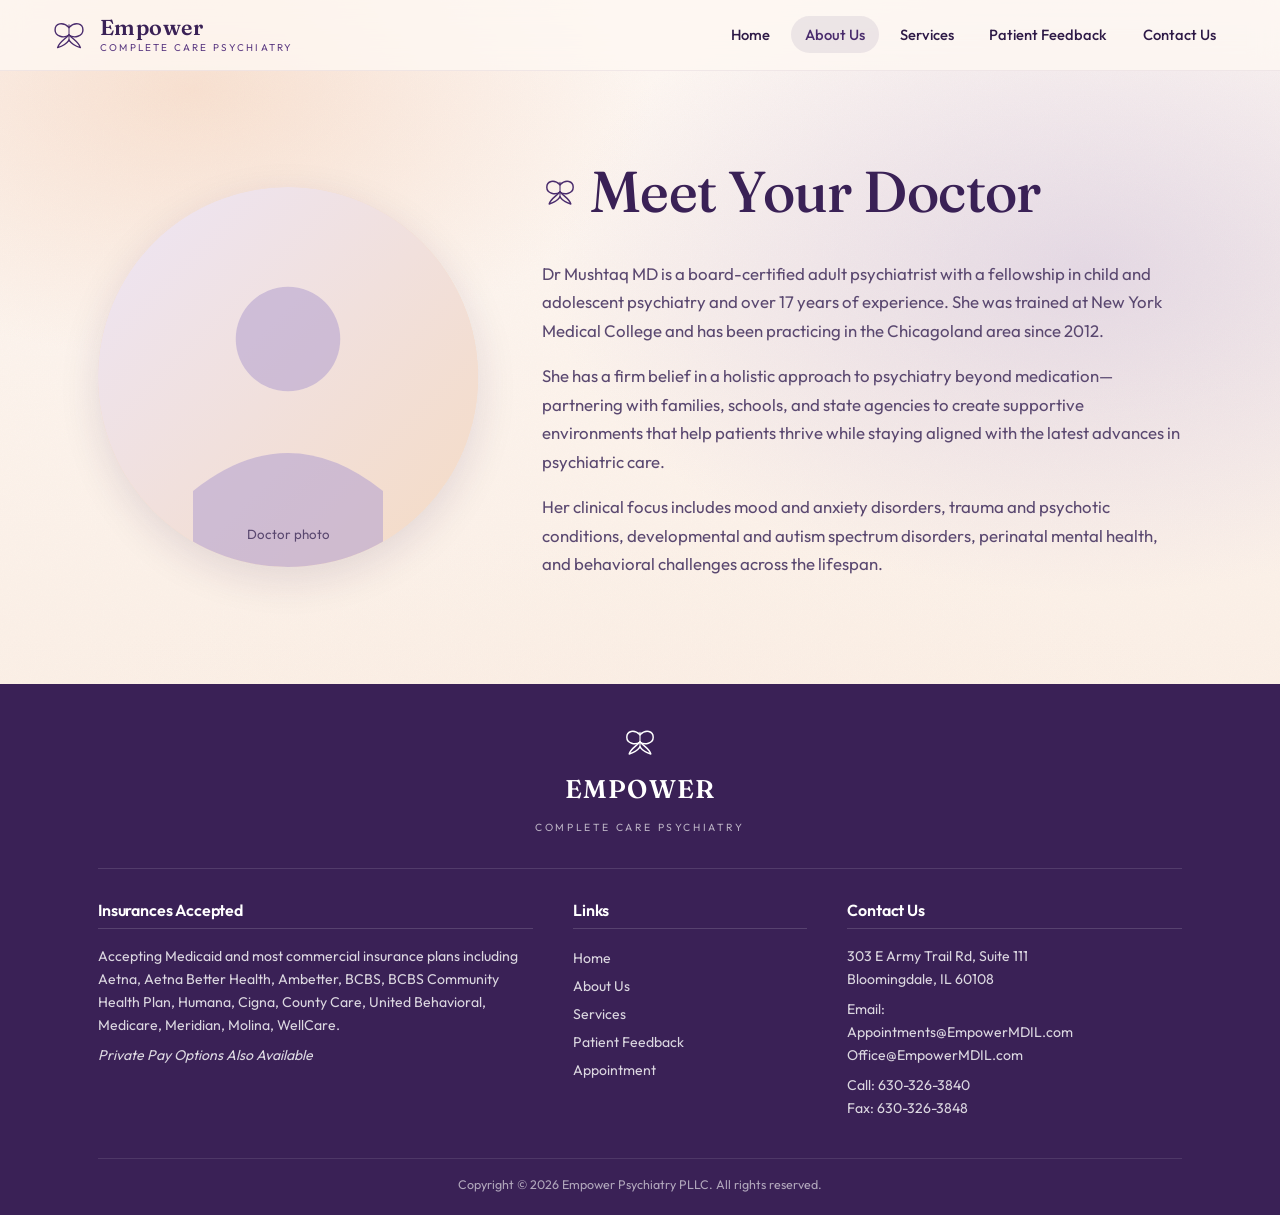
==== about.html @ c105d899 "initial site" ====
<!DOCTYPE html>
<html lang="en">
<head>
  <meta charset="UTF-8" />
  <meta name="viewport" content="width=device-width, initial-scale=1.0" />
  <title>About Us — Empower Complete Care Psychiatry</title>
  <meta name="description" content="Meet Dr. Mushtaq MD, board-certified adult psychiatrist with 17+ years of experience serving the Chicagoland area." />
  <link rel="icon" type="image/svg+xml" href="assets/images/favicon.svg" />
  <link rel="preconnect" href="https://fonts.googleapis.com" />
  <link rel="preconnect" href="https://fonts.gstatic.com" crossorigin />
  <link href="https://fonts.googleapis.com/css2?family=Fraunces:ital,wght@0,400;0,500;0,600;1,400&family=Outfit:wght@300;400;500;600&display=swap" rel="stylesheet" />
  <link rel="stylesheet" href="assets/css/styles.css" />
</head>
<body>
  <div class="page-bg" aria-hidden="true"></div>

  <header class="site-nav">
    <div class="container nav-inner">
      <a href="index.html" class="nav-brand" aria-label="Empower Complete Care Psychiatry, home">
        <svg class="logo-mark" viewBox="0 0 60 60" xmlns="http://www.w3.org/2000/svg" aria-hidden="true">
          <g fill="none" stroke="#4A2C6D" stroke-width="2.2" stroke-linecap="round" stroke-linejoin="round">
            <path d="M30 18 C20 8, 8 12, 8 22 C8 32, 22 36, 30 30" />
            <path d="M30 18 C40 8, 52 12, 52 22 C52 32, 38 36, 30 30" />
            <path d="M30 30 C22 38, 14 42, 12 50 C18 48, 26 44, 30 38" />
            <path d="M30 30 C38 38, 46 42, 48 50 C42 48, 34 44, 30 38" />
            <line x1="30" y1="14" x2="30" y2="40" stroke-width="1.6" />
          </g>
        </svg>
        <span class="nav-brand-text">
          <span class="top">Empower</span>
          <span class="bottom">Complete Care Psychiatry</span>
        </span>
      </a>
      <button class="nav-toggle" aria-label="Toggle menu" aria-expanded="false">
        <svg viewBox="0 0 24 24" fill="none" stroke-width="2" stroke-linecap="round">
          <line x1="3" y1="7" x2="21" y2="7" /><line x1="3" y1="12" x2="21" y2="12" /><line x1="3" y1="17" x2="21" y2="17" />
        </svg>
      </button>
      <nav>
        <ul class="nav-links">
          <li><a href="index.html">Home</a></li>
          <li><a href="about.html" class="active">About Us</a></li>
          <li><a href="services.html">Services</a></li>
          <li><a href="feedback.html">Patient Feedback</a></li>
          <li><a href="contact.html">Contact Us</a></li>
        </ul>
      </nav>
    </div>
  </header>

  <main>
    <section class="section">
      <div class="container">
        <div class="about-grid">
          <div class="doctor-photo reveal">
            <!-- Placeholder for doctor photo. Replace with real image at assets/images/dr-mushtaq.jpg -->
            <svg viewBox="0 0 400 400" xmlns="http://www.w3.org/2000/svg" style="width:100%;height:100%;">
              <defs>
                <linearGradient id="ph-grad" x1="0" y1="0" x2="1" y2="1">
                  <stop offset="0%" stop-color="#EDE5F5"/>
                  <stop offset="100%" stop-color="#F5DBC4"/>
                </linearGradient>
              </defs>
              <rect width="400" height="400" fill="url(#ph-grad)"/>
              <circle cx="200" cy="160" r="55" fill="#B8A5D1" opacity="0.6"/>
              <path d="M100 320 Q200 240 300 320 L300 400 L100 400 Z" fill="#B8A5D1" opacity="0.6"/>
              <text x="200" y="370" text-anchor="middle" font-family="Outfit, sans-serif" font-size="14" fill="#5A4870">Doctor photo</text>
            </svg>
          </div>

          <div class="about-text reveal">
            <h1>
              <svg class="butterfly" viewBox="0 0 60 60" xmlns="http://www.w3.org/2000/svg" aria-hidden="true">
                <g fill="none" stroke="#4A2C6D" stroke-width="2.4" stroke-linecap="round" stroke-linejoin="round">
                  <path d="M30 18 C20 8, 8 12, 8 22 C8 32, 22 36, 30 30" />
                  <path d="M30 18 C40 8, 52 12, 52 22 C52 32, 38 36, 30 30" />
                  <path d="M30 30 C22 38, 14 42, 12 50 C18 48, 26 44, 30 38" />
                  <path d="M30 30 C38 38, 46 42, 48 50 C42 48, 34 44, 30 38" />
                  <line x1="30" y1="14" x2="30" y2="40" stroke-width="1.8" />
                </g>
              </svg>
              Meet Your Doctor
            </h1>
            <p>Dr Mushtaq MD is a board-certified adult psychiatrist with a fellowship in child and adolescent psychiatry and over 17 years of experience. She was trained at New York Medical College and has been practicing in the Chicagoland area since 2012.</p>
            <p>She has a firm belief in a holistic approach to psychiatry beyond medication—partnering with families, schools, and state agencies to create supportive environments that help patients thrive while staying aligned with the latest advances in psychiatric care.</p>
            <p>Her clinical focus includes mood and anxiety disorders, trauma and psychotic conditions, developmental and autism spectrum disorders, perinatal mental health, and behavioral challenges across the lifespan.</p>
          </div>
        </div>
      </div>
    </section>
  </main>

  <footer class="site-footer">
    <div class="container">
      <div class="footer-brand">
        <svg class="mark" viewBox="0 0 60 60" xmlns="http://www.w3.org/2000/svg" aria-hidden="true">
          <g fill="none" stroke="#4A2C6D" stroke-width="2.4" stroke-linecap="round" stroke-linejoin="round">
            <path d="M30 18 C20 8, 8 12, 8 22 C8 32, 22 36, 30 30" /><path d="M30 18 C40 8, 52 12, 52 22 C52 32, 38 36, 30 30" />
            <path d="M30 30 C22 38, 14 42, 12 50 C18 48, 26 44, 30 38" /><path d="M30 30 C38 38, 46 42, 48 50 C42 48, 34 44, 30 38" />
            <line x1="30" y1="14" x2="30" y2="40" stroke-width="1.8" />
          </g>
        </svg>
        <div class="wordmark">EMPOWER</div>
        <div class="tagline-mark">Complete Care Psychiatry</div>
      </div>
      <div class="footer-cols">
        <div class="footer-col">
          <h4>Insurances Accepted</h4>
          <p>Accepting Medicaid and most commercial insurance plans including Aetna, Aetna Better Health, Ambetter, BCBS, BCBS Community Health Plan, Humana, Cigna, County Care, United Behavioral, Medicare, Meridian, Molina, WellCare.</p>
          <p><em>Private Pay Options Also Available</em></p>
        </div>
        <div class="footer-col">
          <h4>Links</h4>
          <ul>
            <li><a href="index.html">Home</a></li>
            <li><a href="about.html">About Us</a></li>
            <li><a href="services.html">Services</a></li>
            <li><a href="feedback.html">Patient Feedback</a></li>
            <li><a href="contact.html">Appointment</a></li>
          </ul>
        </div>
        <div class="footer-col">
          <h4>Contact Us</h4>
          <p>303 E Army Trail Rd, Suite 111<br>Bloomingdale, IL 60108</p>
          <p>Email:<br><a href="mailto:Appointments@EmpowerMDIL.com">Appointments@EmpowerMDIL.com</a><br><a href="mailto:Office@EmpowerMDIL.com">Office@EmpowerMDIL.com</a></p>
          <p>Call: <a href="tel:6303263840">630-326-3840</a><br>Fax: 630-326-3848</p>
        </div>
      </div>
      <div class="footer-bottom">Copyright © <span data-year>2026</span> Empower Psychiatry PLLC. All rights reserved.</div>
    </div>
  </footer>
  <script src="assets/js/main.js"></script>
</body>
</html>
---- assets/css/styles.css ----
/* =========================================================================
   Empower Complete Care Psychiatry — Site Styles
   ========================================================================= */

/* ---------- Design Tokens ---------- */
:root {
  /* Brand colors */
  --color-purple-900: #2E1A47;
  --color-purple-800: #3A2156;
  --color-purple-700: #4A2C6D;
  --color-purple-600: #5C3A82;
  --color-purple-500: #7355A0;
  --color-purple-300: #B8A5D1;
  --color-purple-100: #EDE5F5;

  --color-cream-50:  #FEF8F3;
  --color-cream-100: #FBEEE2;
  --color-cream-200: #F5DBC4;
  --color-peach:     #F2C6A8;

  --color-sage:      #7A9A7E;
  --color-sage-dark: #5A7A5E;

  --color-ink:       #1F1530;
  --color-text:      #2E1A47;
  --color-text-soft: #5A4870;
  --color-muted:     #8A7B9B;

  /* Typography */
  --font-display: 'Fraunces', 'Playfair Display', Georgia, serif;
  --font-body:    'Outfit', 'Manrope', system-ui, sans-serif;

  /* Spacing */
  --container-max: 1180px;
  --space-page-x: clamp(1.25rem, 4vw, 3rem);

  /* Radius */
  --radius-sm: 8px;
  --radius-md: 14px;
  --radius-lg: 22px;
  --radius-pill: 999px;

  /* Shadows */
  --shadow-sm: 0 1px 2px rgba(46, 26, 71, 0.06), 0 2px 6px rgba(46, 26, 71, 0.04);
  --shadow-md: 0 4px 14px rgba(46, 26, 71, 0.08), 0 8px 28px rgba(46, 26, 71, 0.06);
  --shadow-lg: 0 12px 40px rgba(46, 26, 71, 0.12);

  /* Transitions */
  --ease: cubic-bezier(0.22, 0.61, 0.36, 1);
  --t-fast: 160ms;
  --t-med: 280ms;
  --t-slow: 500ms;
}

/* ---------- Reset & Base ---------- */
*, *::before, *::after { box-sizing: border-box; }

html { scroll-behavior: smooth; }

body {
  margin: 0;
  font-family: var(--font-body);
  font-size: 16px;
  line-height: 1.6;
  color: var(--color-text);
  background: var(--color-cream-50);
  -webkit-font-smoothing: antialiased;
  text-rendering: optimizeLegibility;
  min-height: 100vh;
  display: flex;
  flex-direction: column;
}

img { max-width: 100%; height: auto; display: block; }

a {
  color: var(--color-purple-700);
  text-decoration: none;
  transition: color var(--t-fast) var(--ease);
}
a:hover { color: var(--color-purple-500); }

h1, h2, h3, h4 {
  font-family: var(--font-display);
  font-weight: 500;
  letter-spacing: -0.01em;
  color: var(--color-purple-800);
  line-height: 1.15;
  margin: 0 0 0.6em;
}

h1 { font-size: clamp(2.2rem, 5vw, 3.6rem); }
h2 { font-size: clamp(1.7rem, 3.5vw, 2.5rem); }
h3 { font-size: clamp(1.15rem, 2vw, 1.35rem); }

p { margin: 0 0 1em; }

.container {
  width: 100%;
  max-width: var(--container-max);
  margin: 0 auto;
  padding-left: var(--space-page-x);
  padding-right: var(--space-page-x);
}

/* ---------- Atmospheric Background ---------- */
.page-bg {
  position: fixed;
  inset: 0;
  z-index: -1;
  background:
    radial-gradient(ellipse 60% 50% at 15% 10%, rgba(242, 198, 168, 0.45), transparent 60%),
    radial-gradient(ellipse 70% 60% at 85% 30%, rgba(184, 165, 209, 0.35), transparent 60%),
    radial-gradient(ellipse 80% 60% at 50% 100%, rgba(251, 238, 226, 0.8), transparent 70%),
    linear-gradient(180deg, var(--color-cream-50) 0%, var(--color-cream-100) 100%);
}

.page-bg::after {
  content: '';
  position: absolute;
  inset: 0;
  background-image: url("data:image/svg+xml;utf8,<svg xmlns='http://www.w3.org/2000/svg' width='120' height='120'><filter id='n'><feTurbulence type='fractalNoise' baseFrequency='0.85' numOctaves='2'/><feColorMatrix values='0 0 0 0 0.2  0 0 0 0 0.1  0 0 0 0 0.3  0 0 0 0.04 0'/></filter><rect width='120' height='120' filter='url(%23n)'/></svg>");
  opacity: 0.6;
  pointer-events: none;
}

/* ---------- Navigation ---------- */
.site-nav {
  position: sticky;
  top: 0;
  z-index: 100;
  backdrop-filter: blur(14px);
  -webkit-backdrop-filter: blur(14px);
  background: rgba(254, 248, 243, 0.78);
  border-bottom: 1px solid rgba(74, 44, 109, 0.08);
  transition: box-shadow var(--t-med) var(--ease), background var(--t-med) var(--ease);
}
.site-nav.scrolled {
  box-shadow: var(--shadow-sm);
  background: rgba(254, 248, 243, 0.92);
}

.nav-inner {
  display: flex;
  align-items: center;
  justify-content: space-between;
  gap: 1.5rem;
  padding: 1rem 0;
}

.nav-brand {
  display: flex;
  align-items: center;
  gap: 0.75rem;
  text-decoration: none;
}

.nav-brand .logo-mark {
  width: 38px;
  height: 38px;
  flex-shrink: 0;
  transition: transform var(--t-med) var(--ease);
}
.nav-brand:hover .logo-mark { transform: rotate(-6deg) scale(1.05); }

.nav-brand-text {
  display: flex;
  flex-direction: column;
  line-height: 1;
}
.nav-brand-text .top {
  font-family: var(--font-display);
  font-weight: 600;
  font-size: 1.35rem;
  color: var(--color-purple-800);
  letter-spacing: 0.02em;
}
.nav-brand-text .bottom {
  font-size: 0.62rem;
  letter-spacing: 0.22em;
  text-transform: uppercase;
  color: var(--color-purple-600);
  margin-top: 4px;
}

.nav-links {
  display: flex;
  gap: 0.4rem;
  list-style: none;
  margin: 0;
  padding: 0;
  align-items: center;
}

.nav-links a {
  position: relative;
  padding: 0.55rem 0.9rem;
  font-size: 0.92rem;
  font-weight: 500;
  color: var(--color-text);
  border-radius: var(--radius-pill);
  transition: color var(--t-fast) var(--ease), background var(--t-fast) var(--ease);
}
.nav-links a:hover { color: var(--color-purple-700); background: rgba(74, 44, 109, 0.06); }
.nav-links a.active { color: var(--color-purple-700); background: rgba(74, 44, 109, 0.09); }

/* Mobile nav toggle */
.nav-toggle {
  display: none;
  background: transparent;
  border: 0;
  cursor: pointer;
  padding: 0.5rem;
  border-radius: 8px;
}
.nav-toggle svg { width: 26px; height: 26px; stroke: var(--color-purple-700); }

@media (max-width: 860px) {
  .nav-toggle { display: block; }
  .nav-links {
    position: absolute;
    top: 100%;
    left: 0;
    right: 0;
    flex-direction: column;
    background: rgba(254, 248, 243, 0.98);
    backdrop-filter: blur(14px);
    border-bottom: 1px solid rgba(74, 44, 109, 0.1);
    padding: 1rem var(--space-page-x);
    gap: 0.2rem;
    align-items: stretch;
    transform: translateY(-10px);
    opacity: 0;
    pointer-events: none;
    transition: transform var(--t-med) var(--ease), opacity var(--t-med) var(--ease);
  }
  .nav-links.open {
    transform: translateY(0);
    opacity: 1;
    pointer-events: auto;
  }
  .nav-links a { padding: 0.7rem 1rem; }
}

/* ---------- Buttons ---------- */
.btn {
  --btn-bg: var(--color-purple-700);
  --btn-fg: #fff;
  display: inline-flex;
  align-items: center;
  gap: 0.55rem;
  padding: 0.85rem 1.6rem;
  background: var(--btn-bg);
  color: var(--btn-fg);
  font-family: var(--font-body);
  font-weight: 500;
  font-size: 0.98rem;
  letter-spacing: 0.01em;
  border: 0;
  border-radius: var(--radius-pill);
  cursor: pointer;
  text-decoration: none;
  box-shadow: 0 4px 14px rgba(74, 44, 109, 0.25);
  transition:
    transform var(--t-med) var(--ease),
    box-shadow var(--t-med) var(--ease),
    background var(--t-med) var(--ease),
    filter var(--t-med) var(--ease);
  position: relative;
  overflow: hidden;
}

.btn::before {
  content: '';
  position: absolute;
  inset: 0;
  background: linear-gradient(120deg, transparent 30%, rgba(255, 255, 255, 0.25) 50%, transparent 70%);
  transform: translateX(-100%);
  transition: transform var(--t-slow) var(--ease);
}

.btn:hover {
  transform: translateY(-2px);
  box-shadow: 0 8px 22px rgba(74, 44, 109, 0.35);
  filter: hue-rotate(-10deg) saturate(1.1);
  color: #fff;
}
.btn:hover::before { transform: translateX(100%); }
.btn:active { transform: translateY(0); }

.btn .arrow {
  width: 18px;
  height: 18px;
  transition: transform var(--t-med) var(--ease);
}
.btn:hover .arrow { transform: translateX(4px); }

.btn-outline {
  --btn-bg: transparent;
  --btn-fg: var(--color-purple-700);
  border: 1.5px solid var(--color-purple-700);
  box-shadow: none;
}
.btn-outline:hover {
  --btn-bg: var(--color-purple-700);
  --btn-fg: #fff;
  color: #fff;
}

.btn-lg {
  padding: 1.05rem 2rem;
  font-size: 1.05rem;
}

/* ---------- Hero (Home) ---------- */
.hero {
  padding: clamp(3rem, 8vw, 6rem) 0 clamp(2.5rem, 6vw, 4rem);
  text-align: center;
  position: relative;
}

.hero-logo {
  display: flex;
  flex-direction: column;
  align-items: center;
  gap: 0.5rem;
  margin-bottom: 2rem;
  animation: floatIn 800ms var(--ease) both;
}
.hero-logo .mark { width: clamp(70px, 10vw, 100px); height: auto; }
.hero-logo .wordmark {
  font-family: var(--font-display);
  font-size: clamp(2.5rem, 6vw, 4.5rem);
  font-weight: 600;
  letter-spacing: 0.04em;
  color: var(--color-purple-800);
  line-height: 1;
}
.hero-logo .tagline-mark {
  font-size: clamp(0.7rem, 1.2vw, 0.85rem);
  letter-spacing: 0.32em;
  text-transform: uppercase;
  color: var(--color-purple-600);
  font-weight: 500;
}

.hero-headline {
  font-family: var(--font-display);
  font-size: clamp(1.5rem, 3.5vw, 2.4rem);
  font-style: italic;
  color: var(--color-sage-dark);
  font-weight: 400;
  margin: 0 auto 0.4rem;
  max-width: 800px;
  animation: floatIn 800ms 150ms var(--ease) both;
}

.hero-sub {
  font-size: clamp(1rem, 1.6vw, 1.25rem);
  color: var(--color-text-soft);
  margin: 0 auto 2.5rem;
  animation: floatIn 800ms 300ms var(--ease) both;
}

.hero-cta {
  display: flex;
  gap: 1rem;
  justify-content: center;
  flex-wrap: wrap;
  animation: floatIn 800ms 450ms var(--ease) both;
}

@keyframes floatIn {
  from { opacity: 0; transform: translateY(14px); }
  to { opacity: 1; transform: translateY(0); }
}

/* ---------- Section primitives ---------- */
.section {
  padding: clamp(3rem, 7vw, 5.5rem) 0;
}

.section-header {
  text-align: center;
  max-width: 760px;
  margin: 0 auto 3rem;
}
.section-eyebrow {
  font-size: 0.78rem;
  letter-spacing: 0.28em;
  text-transform: uppercase;
  color: var(--color-sage-dark);
  font-weight: 500;
  margin-bottom: 0.75rem;
}
.section-title {
  font-size: clamp(1.8rem, 3.5vw, 2.6rem);
  margin-bottom: 1rem;
}
.section-desc {
  color: var(--color-text-soft);
  font-size: 1.05rem;
}

/* ---------- Pillars (Home) ---------- */
.pillars {
  display: grid;
  grid-template-columns: repeat(auto-fit, minmax(220px, 1fr));
  gap: 1.5rem;
  margin-top: 2.5rem;
}

.pillar {
  padding: 1.75rem 1.5rem 1.5rem;
  border-top: 1.5px solid rgba(74, 44, 109, 0.2);
  transition: border-color var(--t-med) var(--ease), transform var(--t-med) var(--ease);
}
.pillar:hover {
  border-top-color: var(--color-purple-700);
  transform: translateY(-3px);
}
.pillar-icon {
  width: 36px;
  height: 36px;
  margin-bottom: 1rem;
  color: var(--color-purple-600);
}
.pillar h3 {
  font-family: var(--font-body);
  font-size: 0.82rem;
  letter-spacing: 0.18em;
  text-transform: uppercase;
  color: var(--color-purple-800);
  font-weight: 600;
  margin-bottom: 0.75rem;
}
.pillar p {
  color: var(--color-text-soft);
  font-size: 0.95rem;
  margin: 0;
}

/* ---------- Why Choose Us ---------- */
.why-grid {
  display: grid;
  grid-template-columns: repeat(auto-fit, minmax(240px, 1fr));
  gap: 1.25rem;
  margin-top: 2.5rem;
}

.why-item {
  background: rgba(255, 255, 255, 0.55);
  border: 1px solid rgba(74, 44, 109, 0.08);
  border-radius: var(--radius-md);
  padding: 1.5rem 1.4rem;
  transition: transform var(--t-med) var(--ease), box-shadow var(--t-med) var(--ease), background var(--t-med) var(--ease);
}
.why-item:hover {
  transform: translateY(-4px);
  box-shadow: var(--shadow-md);
  background: rgba(255, 255, 255, 0.85);
}
.why-item h4 {
  font-family: var(--font-body);
  font-weight: 600;
  font-size: 1rem;
  color: var(--color-purple-800);
  margin-bottom: 0.5rem;
}
.why-item p {
  color: var(--color-text-soft);
  font-size: 0.93rem;
  margin: 0;
}

/* ---------- About Page ---------- */
.about-grid {
  display: grid;
  grid-template-columns: minmax(260px, 380px) 1fr;
  gap: clamp(2rem, 5vw, 4rem);
  align-items: center;
}
@media (max-width: 760px) {
  .about-grid { grid-template-columns: 1fr; }
}

.doctor-photo {
  width: 100%;
  aspect-ratio: 1 / 1;
  border-radius: 50%;
  overflow: hidden;
  background: var(--color-cream-200);
  box-shadow: var(--shadow-lg);
  position: relative;
  transition: transform var(--t-slow) var(--ease);
}
.doctor-photo:hover { transform: scale(1.02); }
.doctor-photo img { width: 100%; height: 100%; object-fit: cover; }

.about-text h1 {
  display: flex;
  align-items: center;
  gap: 0.75rem;
}
.about-text h1 .butterfly {
  width: 36px;
  height: 36px;
  flex-shrink: 0;
}
.about-text p {
  color: var(--color-text-soft);
  font-size: 1.05rem;
  line-height: 1.7;
}

/* ---------- Services Page ---------- */
.services-intro {
  display: flex;
  align-items: flex-start;
  gap: 1rem;
  margin-bottom: 3rem;
}
.services-intro .butterfly-icon {
  width: 38px;
  height: 38px;
  flex-shrink: 0;
  margin-top: 0.5rem;
}
.services-intro h1 { margin-bottom: 0.5rem; }
.services-intro p {
  color: var(--color-text-soft);
  font-size: 1.05rem;
  max-width: 820px;
}

.service-cards {
  display: grid;
  grid-template-columns: repeat(auto-fit, minmax(280px, 1fr));
  gap: 1.5rem;
  margin-bottom: 4rem;
}

.service-card {
  background: rgba(255, 255, 255, 0.7);
  border: 1px solid rgba(74, 44, 109, 0.1);
  border-radius: var(--radius-md);
  padding: 1.75rem;
  transition: transform var(--t-med) var(--ease), box-shadow var(--t-med) var(--ease), border-color var(--t-med) var(--ease);
}
.service-card:hover {
  transform: translateY(-4px);
  box-shadow: var(--shadow-md);
  border-color: rgba(74, 44, 109, 0.25);
}
.service-card h3 {
  font-family: var(--font-display);
  font-size: 1.4rem;
  margin-bottom: 0.75rem;
}
.service-card p {
  color: var(--color-text-soft);
  font-size: 0.97rem;
  line-height: 1.65;
  margin-bottom: 1.25rem;
}

.tag-list {
  display: flex;
  flex-wrap: wrap;
  gap: 0.5rem;
}
.tag {
  display: inline-block;
  padding: 0.4rem 0.85rem;
  background: var(--color-cream-100);
  border: 1px solid rgba(74, 44, 109, 0.12);
  border-radius: var(--radius-pill);
  font-size: 0.78rem;
  color: var(--color-purple-700);
  font-weight: 500;
  transition: background var(--t-fast) var(--ease), transform var(--t-fast) var(--ease);
}
.tag:hover {
  background: var(--color-purple-100);
  transform: translateY(-1px);
}

.conditions-block {
  display: grid;
  grid-template-columns: 1fr 1fr;
  gap: clamp(2rem, 4vw, 3.5rem);
  align-items: center;
  background: rgba(255, 255, 255, 0.4);
  border-radius: var(--radius-lg);
  padding: clamp(1.5rem, 4vw, 3rem);
  border: 1px solid rgba(74, 44, 109, 0.08);
}
@media (max-width: 760px) {
  .conditions-block { grid-template-columns: 1fr; }
}

.conditions-list {
  list-style: none;
  padding: 0;
  margin: 0;
  columns: 1;
  column-gap: 2rem;
}
.conditions-list li {
  position: relative;
  padding: 0.5rem 0 0.5rem 1.5rem;
  color: var(--color-text);
  font-size: 0.97rem;
  break-inside: avoid;
  transition: padding-left var(--t-fast) var(--ease), color var(--t-fast) var(--ease);
}
.conditions-list li::before {
  content: '';
  position: absolute;
  left: 0;
  top: 1rem;
  width: 6px;
  height: 6px;
  border-radius: 50%;
  background: var(--color-purple-600);
  transition: width var(--t-fast) var(--ease), background var(--t-fast) var(--ease);
}
.conditions-list li:hover {
  padding-left: 1.75rem;
  color: var(--color-purple-700);
}
.conditions-list li:hover::before {
  width: 14px;
  border-radius: 4px;
  background: var(--color-purple-700);
}

.conditions-visual {
  aspect-ratio: 4 / 3;
  border-radius: var(--radius-md);
  background: linear-gradient(135deg, var(--color-purple-100), var(--color-cream-200));
  position: relative;
  overflow: hidden;
  box-shadow: var(--shadow-md);
}
.conditions-visual svg {
  position: absolute;
  inset: 0;
  width: 100%;
  height: 100%;
}

/* ---------- Patient Feedback Page ---------- */
.feedback-hero {
  display: grid;
  grid-template-columns: 1fr 1.3fr;
  gap: clamp(2rem, 5vw, 4rem);
  align-items: center;
  margin-bottom: 3.5rem;
}
@media (max-width: 760px) {
  .feedback-hero { grid-template-columns: 1fr; }
}

.feedback-hero-image {
  aspect-ratio: 4 / 3;
  border-radius: var(--radius-lg);
  background: linear-gradient(135deg, var(--color-peach), var(--color-purple-300));
  box-shadow: var(--shadow-lg);
  position: relative;
  overflow: hidden;
}
.feedback-hero-image::after {
  content: '';
  position: absolute;
  inset: 0;
  background:
    radial-gradient(circle at 30% 40%, rgba(255,255,255,0.4), transparent 50%),
    radial-gradient(circle at 70% 70%, rgba(74,44,109,0.2), transparent 50%);
}

.feedback-title {
  display: flex;
  align-items: center;
  gap: 0.75rem;
  margin-bottom: 2rem;
}
.feedback-title .butterfly { width: 36px; height: 36px; flex-shrink: 0; }
.feedback-title h1 { margin: 0; }

.testimonials {
  display: grid;
  gap: 1.5rem;
}

.testimonial {
  background: rgba(255, 255, 255, 0.65);
  border-left: 3px solid var(--color-purple-600);
  border-radius: var(--radius-md);
  padding: 1.5rem 1.75rem;
  transition: transform var(--t-med) var(--ease), box-shadow var(--t-med) var(--ease), border-left-color var(--t-med) var(--ease);
}
.testimonial:hover {
  transform: translateX(4px);
  box-shadow: var(--shadow-md);
  border-left-color: var(--color-sage);
}
.testimonial h3 {
  font-family: var(--font-body);
  font-size: 1.02rem;
  font-weight: 600;
  color: var(--color-purple-800);
  margin-bottom: 0.6rem;
}
.testimonial p {
  color: var(--color-text);
  font-size: 0.96rem;
  line-height: 1.6;
  margin-bottom: 1rem;
  font-style: italic;
}
.testimonial-meta {
  display: flex;
  justify-content: space-between;
  align-items: center;
  font-size: 0.85rem;
  color: var(--color-muted);
}
.testimonial-meta .read-more {
  color: var(--color-purple-600);
  font-weight: 500;
  display: inline-flex;
  align-items: center;
  gap: 0.3rem;
  cursor: pointer;
  background: none;
  border: 0;
  padding: 0;
  font-family: inherit;
  font-size: inherit;
}
.testimonial-meta .read-more:hover { color: var(--color-purple-800); }

/* ---------- Contact Page ---------- */
.contact-grid {
  display: grid;
  grid-template-columns: 1fr 1fr;
  gap: clamp(2rem, 5vw, 4rem);
  align-items: stretch;
}
@media (max-width: 860px) {
  .contact-grid { grid-template-columns: 1fr; }
}

.contact-info h1 {
  display: flex;
  align-items: center;
  gap: 0.75rem;
  margin-bottom: 2rem;
}
.contact-info h1 .butterfly { width: 36px; height: 36px; flex-shrink: 0; }

.contact-block {
  margin-bottom: 1.75rem;
}
.contact-block .label {
  font-family: var(--font-body);
  font-weight: 600;
  font-size: 0.95rem;
  color: var(--color-purple-800);
  margin-bottom: 0.4rem;
}
.contact-block .value {
  color: var(--color-text);
  font-size: 1rem;
  line-height: 1.6;
}
.contact-block .value a { color: var(--color-text); }
.contact-block .value a:hover { color: var(--color-purple-600); }

.contact-block ul {
  list-style: none;
  padding: 0;
  margin: 0.4rem 0 0;
}
.contact-block ul li {
  padding: 0.15rem 0;
  color: var(--color-text);
}

.book-now-btn {
  margin: 1rem 0 2rem;
}

.contact-visual {
  border-radius: var(--radius-lg);
  overflow: hidden;
  background: linear-gradient(135deg, var(--color-purple-100), var(--color-cream-200));
  min-height: 400px;
  box-shadow: var(--shadow-lg);
  position: relative;
  display: flex;
  align-items: center;
  justify-content: center;
}
.contact-visual svg { width: 100%; height: 100%; }

/* ---------- Footer ---------- */
.site-footer {
  background: var(--color-purple-800);
  color: rgba(255, 255, 255, 0.85);
  margin-top: auto;
  padding: 2.5rem 0 1.25rem;
  font-size: 0.9rem;
}

.footer-brand {
  display: flex;
  flex-direction: column;
  align-items: center;
  gap: 0.6rem;
  margin-bottom: 2rem;
  padding-bottom: 2rem;
  border-bottom: 1px solid rgba(255, 255, 255, 0.12);
}
.footer-brand .mark { width: 36px; height: 36px; filter: brightness(0) invert(1); }
.footer-brand .wordmark {
  font-family: var(--font-display);
  font-size: 1.6rem;
  color: #fff;
  letter-spacing: 0.04em;
  font-weight: 600;
}
.footer-brand .tagline-mark {
  font-size: 0.65rem;
  letter-spacing: 0.25em;
  text-transform: uppercase;
  color: rgba(255, 255, 255, 0.65);
}

.footer-cols {
  display: grid;
  grid-template-columns: 1.3fr 0.7fr 1fr;
  gap: 2.5rem;
  margin-bottom: 2rem;
}
@media (max-width: 760px) {
  .footer-cols { grid-template-columns: 1fr; gap: 1.75rem; }
}

.footer-col h4 {
  font-family: var(--font-body);
  font-size: 1rem;
  font-weight: 600;
  color: #fff;
  margin-bottom: 1rem;
  padding-bottom: 0.5rem;
  border-bottom: 1px solid rgba(255, 255, 255, 0.15);
}

.footer-col p, .footer-col ul, .footer-col li, .footer-col a {
  font-size: 0.88rem;
  color: rgba(255, 255, 255, 0.82);
  line-height: 1.65;
  margin: 0 0 0.4rem;
}

.footer-col ul {
  list-style: none;
  padding: 0;
}
.footer-col ul li { margin: 0; padding: 0.15rem 0; }

.footer-col a {
  color: rgba(255, 255, 255, 0.82);
  transition: color var(--t-fast) var(--ease);
}
.footer-col a:hover { color: #fff; text-decoration: underline; }

.footer-bottom {
  text-align: center;
  font-size: 0.78rem;
  color: rgba(255, 255, 255, 0.6);
  padding-top: 1rem;
  border-top: 1px solid rgba(255, 255, 255, 0.1);
}

/* ---------- Reveal on Scroll ---------- */
.reveal {
  opacity: 0;
  transform: translateY(20px);
  transition: opacity 700ms var(--ease), transform 700ms var(--ease);
}
.reveal.in-view {
  opacity: 1;
  transform: translateY(0);
}

/* ---------- Accessibility ---------- */
@media (prefers-reduced-motion: reduce) {
  *, *::before, *::after {
    animation-duration: 0.01ms !important;
    transition-duration: 0.01ms !important;
    scroll-behavior: auto !important;
  }
  .reveal { opacity: 1; transform: none; }
}

:focus-visible {
  outline: 2px solid var(--color-purple-600);
  outline-offset: 3px;
  border-radius: 4px;
}
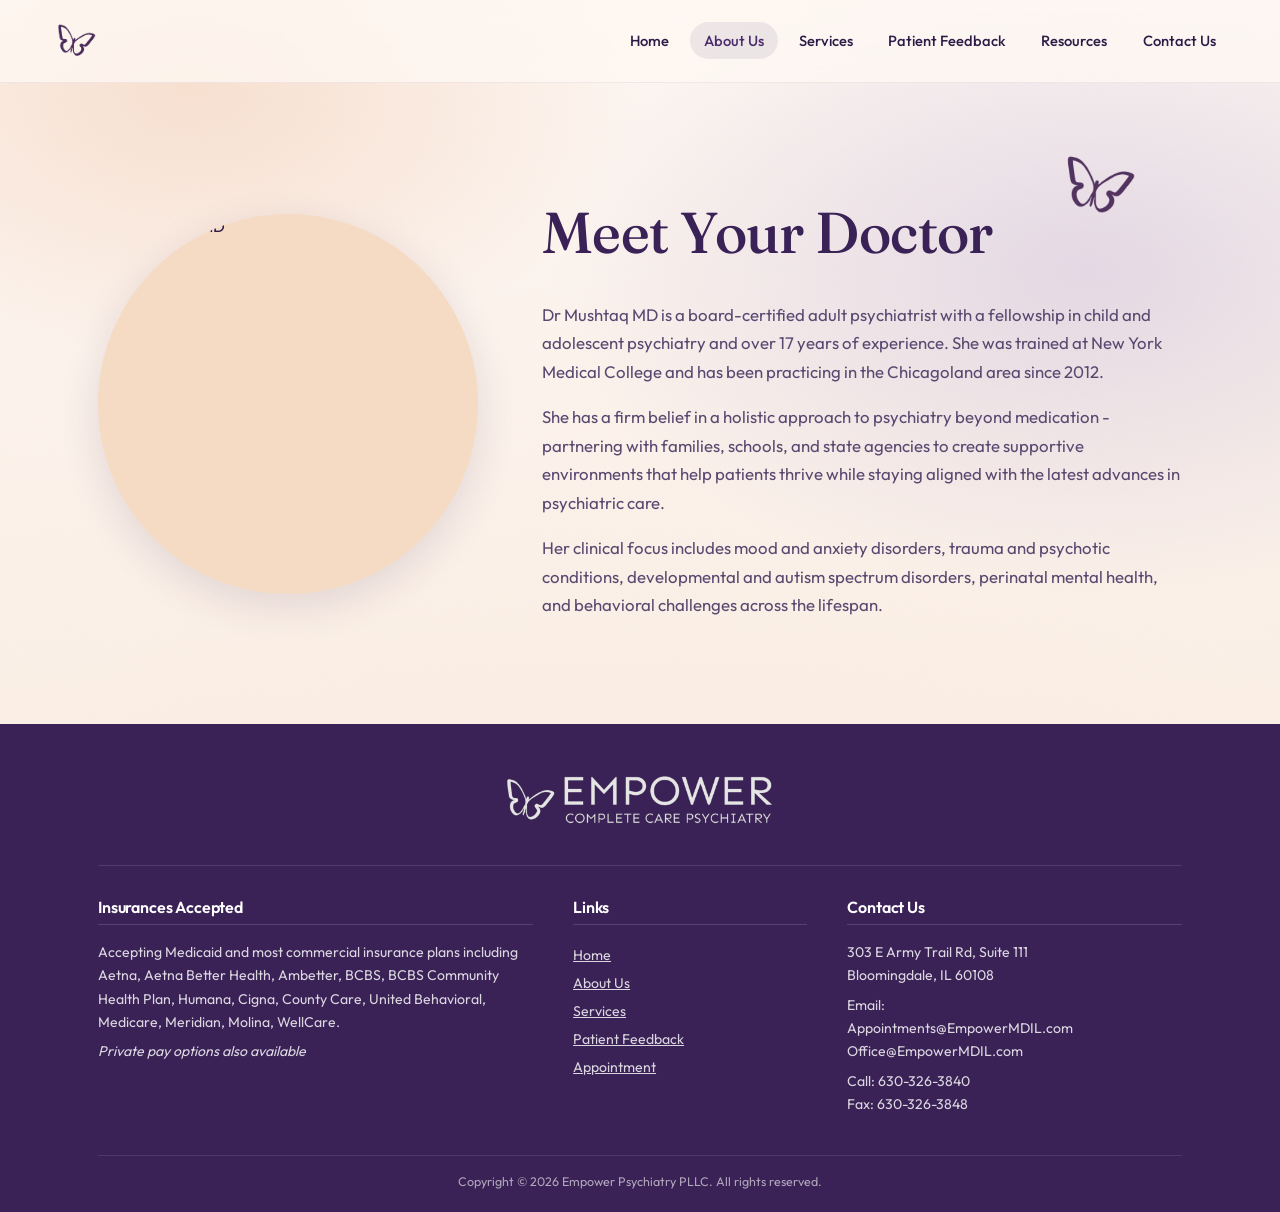
==== commit 8e7c6ee6: "cleaned formatting" ====
--- a/about.html
+++ b/about.html
@@ -16,32 +16,30 @@
 
   <header class="site-nav">
     <div class="container nav-inner">
+
       <a href="index.html" class="nav-brand" aria-label="Empower Complete Care Psychiatry, home">
-        <svg class="logo-mark" viewBox="0 0 60 60" xmlns="http://www.w3.org/2000/svg" aria-hidden="true">
-          <g fill="none" stroke="#4A2C6D" stroke-width="2.2" stroke-linecap="round" stroke-linejoin="round">
-            <path d="M30 18 C20 8, 8 12, 8 22 C8 32, 22 36, 30 30" />
-            <path d="M30 18 C40 8, 52 12, 52 22 C52 32, 38 36, 30 30" />
-            <path d="M30 30 C22 38, 14 42, 12 50 C18 48, 26 44, 30 38" />
-            <path d="M30 30 C38 38, 46 42, 48 50 C42 48, 34 44, 30 38" />
-            <line x1="30" y1="14" x2="30" y2="40" stroke-width="1.6" />
-          </g>
-        </svg>
-        <span class="nav-brand-text">
-          <span class="top">Empower</span>
-          <span class="bottom">Complete Care Psychiatry</span>
-        </span>
+
+        <img src="assets/images/logo.png"
+            alt="Empower Complete Care Psychiatry Logo"
+            class="logo-mark">
+
       </a>
+
       <button class="nav-toggle" aria-label="Toggle menu" aria-expanded="false">
         <svg viewBox="0 0 24 24" fill="none" stroke-width="2" stroke-linecap="round">
-          <line x1="3" y1="7" x2="21" y2="7" /><line x1="3" y1="12" x2="21" y2="12" /><line x1="3" y1="17" x2="21" y2="17" />
+          <line x1="3" y1="7" x2="21" y2="7" />
+          <line x1="3" y1="12" x2="21" y2="12" />
+          <line x1="3" y1="17" x2="21" y2="17" />
         </svg>
       </button>
+
       <nav>
         <ul class="nav-links">
           <li><a href="index.html">Home</a></li>
           <li><a href="about.html" class="active">About Us</a></li>
           <li><a href="services.html">Services</a></li>
           <li><a href="feedback.html">Patient Feedback</a></li>
+          <li><a href="resources.html">Resources</a></li>
           <li><a href="contact.html">Contact Us</a></li>
         </ul>
       </nav>
@@ -53,36 +51,16 @@
       <div class="container">
         <div class="about-grid">
           <div class="doctor-photo reveal">
-            <!-- Placeholder for doctor photo. Replace with real image at assets/images/dr-mushtaq.jpg -->
-            <svg viewBox="0 0 400 400" xmlns="http://www.w3.org/2000/svg" style="width:100%;height:100%;">
-              <defs>
-                <linearGradient id="ph-grad" x1="0" y1="0" x2="1" y2="1">
-                  <stop offset="0%" stop-color="#EDE5F5"/>
-                  <stop offset="100%" stop-color="#F5DBC4"/>
-                </linearGradient>
-              </defs>
-              <rect width="400" height="400" fill="url(#ph-grad)"/>
-              <circle cx="200" cy="160" r="55" fill="#B8A5D1" opacity="0.6"/>
-              <path d="M100 320 Q200 240 300 320 L300 400 L100 400 Z" fill="#B8A5D1" opacity="0.6"/>
-              <text x="200" y="370" text-anchor="middle" font-family="Outfit, sans-serif" font-size="14" fill="#5A4870">Doctor photo</text>
-            </svg>
+            <img src="assets/images/doctor.png" alt="Dr Mushtaq MD">
           </div>
 
           <div class="about-text reveal">
             <h1>
-              <svg class="butterfly" viewBox="0 0 60 60" xmlns="http://www.w3.org/2000/svg" aria-hidden="true">
-                <g fill="none" stroke="#4A2C6D" stroke-width="2.4" stroke-linecap="round" stroke-linejoin="round">
-                  <path d="M30 18 C20 8, 8 12, 8 22 C8 32, 22 36, 30 30" />
-                  <path d="M30 18 C40 8, 52 12, 52 22 C52 32, 38 36, 30 30" />
-                  <path d="M30 30 C22 38, 14 42, 12 50 C18 48, 26 44, 30 38" />
-                  <path d="M30 30 C38 38, 46 42, 48 50 C42 48, 34 44, 30 38" />
-                  <line x1="30" y1="14" x2="30" y2="40" stroke-width="1.8" />
-                </g>
-              </svg>
+              <img src="assets/images/logo.png" alt="Empower Complete Care Psychiatry Logo" class="about-logo">
               Meet Your Doctor
             </h1>
             <p>Dr Mushtaq MD is a board-certified adult psychiatrist with a fellowship in child and adolescent psychiatry and over 17 years of experience. She was trained at New York Medical College and has been practicing in the Chicagoland area since 2012.</p>
-            <p>She has a firm belief in a holistic approach to psychiatry beyond medication—partnering with families, schools, and state agencies to create supportive environments that help patients thrive while staying aligned with the latest advances in psychiatric care.</p>
+            <p>She has a firm belief in a holistic approach to psychiatry beyond medication - partnering with families, schools, and state agencies to create supportive environments that help patients thrive while staying aligned with the latest advances in psychiatric care.</p>
             <p>Her clinical focus includes mood and anxiety disorders, trauma and psychotic conditions, developmental and autism spectrum disorders, perinatal mental health, and behavioral challenges across the lifespan.</p>
           </div>
         </div>
@@ -93,25 +71,17 @@
   <footer class="site-footer">
     <div class="container">
       <div class="footer-brand">
-        <svg class="mark" viewBox="0 0 60 60" xmlns="http://www.w3.org/2000/svg" aria-hidden="true">
-          <g fill="none" stroke="#4A2C6D" stroke-width="2.4" stroke-linecap="round" stroke-linejoin="round">
-            <path d="M30 18 C20 8, 8 12, 8 22 C8 32, 22 36, 30 30" /><path d="M30 18 C40 8, 52 12, 52 22 C52 32, 38 36, 30 30" />
-            <path d="M30 30 C22 38, 14 42, 12 50 C18 48, 26 44, 30 38" /><path d="M30 30 C38 38, 46 42, 48 50 C42 48, 34 44, 30 38" />
-            <line x1="30" y1="14" x2="30" y2="40" stroke-width="1.8" />
-          </g>
-        </svg>
-        <div class="wordmark">EMPOWER</div>
-        <div class="tagline-mark">Complete Care Psychiatry</div>
+        <img src="assets/images/full_logo_white.png" alt="Empower Care Psychiatry Logo" class="mark">
       </div>
       <div class="footer-cols">
         <div class="footer-col">
           <h4>Insurances Accepted</h4>
           <p>Accepting Medicaid and most commercial insurance plans including Aetna, Aetna Better Health, Ambetter, BCBS, BCBS Community Health Plan, Humana, Cigna, County Care, United Behavioral, Medicare, Meridian, Molina, WellCare.</p>
-          <p><em>Private Pay Options Also Available</em></p>
+          <p><em>Private pay options also available</em></p>
         </div>
         <div class="footer-col">
           <h4>Links</h4>
-          <ul>
+          <ul style="text-decoration: underline;">
             <li><a href="index.html">Home</a></li>
             <li><a href="about.html">About Us</a></li>
             <li><a href="services.html">Services</a></li>
@@ -122,13 +92,24 @@
         <div class="footer-col">
           <h4>Contact Us</h4>
           <p>303 E Army Trail Rd, Suite 111<br>Bloomingdale, IL 60108</p>
-          <p>Email:<br><a href="mailto:Appointments@EmpowerMDIL.com">Appointments@EmpowerMDIL.com</a><br><a href="mailto:Office@EmpowerMDIL.com">Office@EmpowerMDIL.com</a></p>
-          <p>Call: <a href="tel:6303263840">630-326-3840</a><br>Fax: 630-326-3848</p>
+          <p>
+            Email:<br>
+            <a href="mailto:Appointments@EmpowerMDIL.com">Appointments@EmpowerMDIL.com</a><br>
+            <a href="mailto:Office@EmpowerMDIL.com">Office@EmpowerMDIL.com</a>
+          </p>
+          <p>
+            Call: <a href="tel:6303263840">630-326-3840</a><br>
+            Fax: <a href="tel:6303263848">630-326-3848</a><br>
+          </p>
         </div>
       </div>
-      <div class="footer-bottom">Copyright © <span data-year>2026</span> Empower Psychiatry PLLC. All rights reserved.</div>
+
+      <div class="footer-bottom">
+        Copyright © <span data-year>2026</span> Empower Psychiatry PLLC. All rights reserved.
+      </div>
     </div>
   </footer>
+
   <script src="assets/js/main.js"></script>
 </body>
 </html>
--- a/assets/css/styles.css
+++ b/assets/css/styles.css
@@ -156,8 +156,8 @@
 }
 
 .nav-brand .logo-mark {
-  width: 38px;
-  height: 38px;
+  width: 50px;
+  height: auto;
   flex-shrink: 0;
   transition: transform var(--t-med) var(--ease);
 }
@@ -328,6 +328,13 @@
   animation: floatIn 800ms var(--ease) both;
 }
 .hero-logo .mark { width: clamp(70px, 10vw, 100px); height: auto; }
+
+.hero-logo-image {
+  width: clamp(220px, 35vw, 500px);
+  height: auto;
+  display: block;
+}
+
 .hero-logo .wordmark {
   font-family: var(--font-display);
   font-size: clamp(2.5rem, 6vw, 4.5rem);
@@ -473,6 +480,76 @@
   margin: 0;
 }
 
+/* ---------- Why Choose Us Layout ---------- */
+.why-layout {
+  display: grid;
+  grid-template-columns: 0.95fr 1.25fr;
+  gap: clamp(2rem, 5vw, 4rem);
+  align-items: center;
+  margin-top: 2rem;
+}
+
+@media (max-width: 860px) {
+  .why-layout {
+    grid-template-columns: 1fr;
+  }
+}
+
+.why-content {
+  display: grid;
+  gap: 1rem;
+}
+
+.why-simple-item {
+  padding-bottom: 1rem;
+  border-bottom: 1px solid rgba(74, 44, 109, 0.08);
+}
+
+.why-simple-item:last-child {
+  border-bottom: none;
+}
+
+.why-simple-item h4 {
+  font-family: var(--font-body);
+  font-size: 1rem;
+  font-weight: 600;
+  color: var(--color-purple-800);
+  margin-bottom: 0.35rem;
+}
+
+.why-simple-item p {
+  margin: 0;
+  color: var(--color-text-soft);
+  font-size: 0.95rem;
+  line-height: 1.6;
+}
+
+.why-video {
+  position: relative;
+  width: 100%;
+  aspect-ratio: 16 / 9;
+  border-radius: var(--radius-lg);
+  overflow: hidden;
+  box-shadow: var(--shadow-lg);
+  background: #000;
+
+  transform: scale(1.04) translateX(18px);
+  transform-origin: center;
+}
+
+.why-video iframe {
+  width: 100%;
+  height: 100%;
+  border: 0;
+  display: block;
+}
+
+@media (max-width: 860px) {
+  .why-video {
+    transform: none;
+  }
+}
+
 /* ---------- About Page ---------- */
 .about-grid {
   display: grid;
@@ -498,14 +575,19 @@
 .doctor-photo img { width: 100%; height: 100%; object-fit: cover; }
 
 .about-text h1 {
-  display: flex;
-  align-items: center;
-  gap: 0.75rem;
-}
-.about-text h1 .butterfly {
-  width: 36px;
-  height: 36px;
-  flex-shrink: 0;
+  position: relative;
+  display: inline-block;
+  padding-top: 1.8rem;
+}
+.about-logo {
+  position: absolute;
+  top: -30px;
+  right: -150px;
+
+  width: 90px;
+  height: auto;
+
+  opacity: 0.95;
 }
 .about-text p {
   color: var(--color-text-soft);
@@ -520,12 +602,7 @@
   gap: 1rem;
   margin-bottom: 3rem;
 }
-.services-intro .butterfly-icon {
-  width: 38px;
-  height: 38px;
-  flex-shrink: 0;
-  margin-top: 0.5rem;
-}
+
 .services-intro h1 { margin-bottom: 0.5rem; }
 .services-intro p {
   color: var(--color-text-soft);
@@ -533,18 +610,32 @@
   max-width: 820px;
 }
 
+.services-intro .logo-mark {
+  width: 80px;
+  height: auto;
+  flex-shrink: 0;
+  object-fit: contain;
+  margin-top: 0.25rem;
+}
+
 .service-cards {
   display: grid;
-  grid-template-columns: repeat(auto-fit, minmax(280px, 1fr));
+  grid-template-columns: repeat(2, minmax(0, 1fr));
   gap: 1.5rem;
   margin-bottom: 4rem;
+}
+
+@media (max-width: 760px) {
+  .service-cards {
+    grid-template-columns: 1fr;
+  }
 }
 
 .service-card {
   background: rgba(255, 255, 255, 0.7);
   border: 1px solid rgba(74, 44, 109, 0.1);
   border-radius: var(--radius-md);
-  padding: 1.75rem;
+  padding: 1.35rem 1.5rem;
   transition: transform var(--t-med) var(--ease), box-shadow var(--t-med) var(--ease), border-color var(--t-med) var(--ease);
 }
 .service-card:hover {
@@ -649,6 +740,12 @@
   width: 100%;
   height: 100%;
 }
+.conditions-image {
+  width: 100%;
+  height: 100%;
+  object-fit: cover;
+  display: block;
+}
 
 /* ---------- Patient Feedback Page ---------- */
 .feedback-hero {
@@ -823,7 +920,10 @@
   padding-bottom: 2rem;
   border-bottom: 1px solid rgba(255, 255, 255, 0.12);
 }
-.footer-brand .mark { width: 36px; height: 36px; filter: brightness(0) invert(1); }
+.footer-brand .mark {
+  width: 300px;
+  height: auto;
+}
 .footer-brand .wordmark {
   font-family: var(--font-display);
   font-size: 1.6rem;
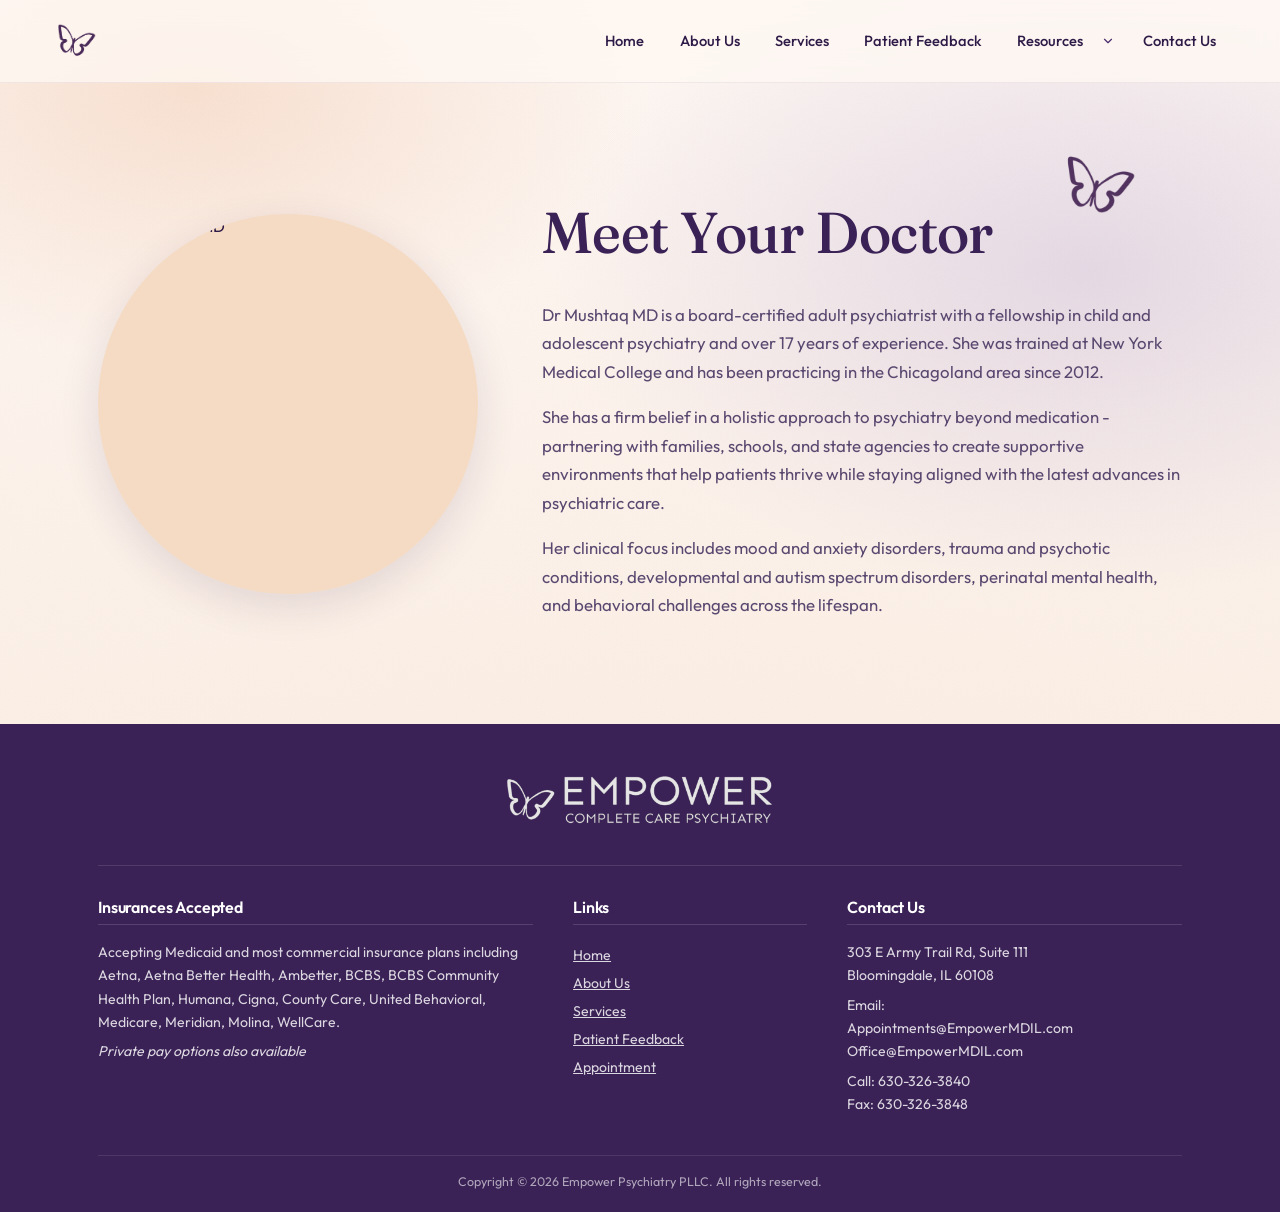
==== commit e6a9dbc6: "nav bar dropdown visibility" ====
--- a/about.html
+++ b/about.html
@@ -10,19 +10,87 @@
   <link rel="preconnect" href="https://fonts.gstatic.com" crossorigin />
   <link href="https://fonts.googleapis.com/css2?family=Fraunces:ital,wght@0,400;0,500;0,600;1,400&family=Outfit:wght@300;400;500;600&display=swap" rel="stylesheet" />
   <link rel="stylesheet" href="assets/css/styles.css" />
+
+  <!-- GEO -->
+  <script type="application/ld+json">
+  {
+    "@context": "https://schema.org",
+    "@type": "Physician",
+    "@id": "https://empowerpsychiatryil.com/about.html#physician",
+    "name": "Dr. Tanvir Mushtaq, MD",
+    "honorificPrefix": "Dr.",
+    "honorificSuffix": "MD",
+    "jobTitle": "Board-Certified Adult Psychiatrist",
+    "image": "https://empowerpsychiatryil.com/assets/images/doctor.png",
+    "url": "https://empowerpsychiatryil.com/about.html",
+    "description": "Board-certified adult psychiatrist with a fellowship in child and adolescent psychiatry and over 17 years of experience. Trained at New York Medical College, practicing in the Chicagoland area since 2012.",
+    "medicalSpecialty": [
+      "Psychiatric",
+      "Adult Psychiatry",
+      "Child and Adolescent Psychiatry"
+    ],
+    "alumniOf": {
+      "@type": "EducationalOrganization",
+      "name": "New York Medical College"
+    },
+    "knowsAbout": [
+      "Mood Disorders",
+      "Anxiety Disorders",
+      "Trauma",
+      "PTSD",
+      "Psychotic Disorders",
+      "Autism Spectrum Disorder",
+      "Developmental Disorders",
+      "Perinatal Mental Health",
+      "ADHD",
+      "Behavioral Disorders",
+      "Bipolar Disorder",
+      "Depression",
+      "OCD"
+    ],
+    "worksFor": { "@id": "https://empowerpsychiatryil.com/#practice" },
+    "workLocation": {
+      "@type": "MedicalClinic",
+      "name": "Empower Psychiatry",
+      "address": {
+        "@type": "PostalAddress",
+        "streetAddress": "303 E Army Trail Rd, Suite 111",
+        "addressLocality": "Bloomingdale",
+        "addressRegion": "IL",
+        "postalCode": "60108",
+        "addressCountry": "US"
+      }
+    },
+    "sameAs": [
+      "https://www.healthgrades.com/physician/dr-tanvir-mushtaq-xylmjdh"
+    ]
+  }
+  </script>
+
+  <script type="application/ld+json">
+  {
+    "@context": "https://schema.org",
+    "@type": "AboutPage",
+    "url": "https://empowerpsychiatryil.com/about.html",
+    "name": "About Dr. Mushtaq — Empower Psychiatry",
+    "mainEntity": { "@id": "https://empowerpsychiatryil.com/about.html#physician" },
+    "isPartOf": { "@id": "https://empowerpsychiatryil.com/#website" }
+  }
+  </script>
 </head>
 <body>
   <div class="page-bg" aria-hidden="true"></div>
 
+  <!-- NAV -->
   <header class="site-nav">
     <div class="container nav-inner">
 
-      <a href="index.html" class="nav-brand" aria-label="Empower Complete Care Psychiatry, home">
-
-        <img src="assets/images/logo.png"
-            alt="Empower Complete Care Psychiatry Logo"
-            class="logo-mark">
-
+      <a href="index.html" class="nav-brand" aria-label="Empower Psychiatry Home">
+        <img
+          src="assets/images/logo.png"
+          alt="Empower Psychiatry Logo"
+          class="logo-mark"
+        >
       </a>
 
       <button class="nav-toggle" aria-label="Toggle menu" aria-expanded="false">
@@ -36,13 +104,88 @@
       <nav>
         <ul class="nav-links">
           <li><a href="index.html">Home</a></li>
-          <li><a href="about.html" class="active">About Us</a></li>
+          <li><a href="about.html" status="active">About Us</a></li>
           <li><a href="services.html">Services</a></li>
           <li><a href="feedback.html">Patient Feedback</a></li>
-          <li><a href="resources.html">Resources</a></li>
+          <li class="nav-dropdown">
+            <div class="nav-dropdown-trigger">
+
+              <a href="resources.html">
+                Resources
+              </a>
+
+              <button
+                class="dropdown-toggle"
+                aria-expanded="false"
+                aria-label="Expand Resources menu"
+                type="button">
+
+                <svg
+                  viewBox="0 0 24 24"
+                  fill="none"
+                  stroke-width="2"
+                  stroke-linecap="round"
+                  stroke-linejoin="round">
+
+                  <polyline points="6 9 12 15 18 9"></polyline>
+
+                </svg>
+
+              </button>
+
+            </div>
+
+            <ul class="dropdown-menu">
+
+              <li>
+                <a href="resources/anxiety-resources.html">
+                  Anxiety Disorders
+                </a>
+              </li>
+
+              <li>
+                <a href="resources/depression-resources.html">
+                  Depression & Bipolar
+                </a>
+              </li>
+
+              <li>
+                <a href="resources/adhd-resources.html">
+                  ADHD
+                </a>
+              </li>
+
+              <li>
+                <a href="resources/ocd-ptsd-resources.html">
+                  OCD & PTSD
+                </a>
+              </li>
+
+              <li>
+                <a href="resources/autism-resources.html">
+                  Autism Spectrum
+                </a>
+              </li>
+
+              <li>
+                <a href="resources/child-family-resources.html">
+                  Child & Family
+                </a>
+              </li>
+
+              <li>
+                <a href="resources/dementia-resources.html">
+                  Dementia & Cognitive Health
+                </a>
+              </li>
+
+            </ul>
+
+          </li>
           <li><a href="contact.html">Contact Us</a></li>
         </ul>
       </nav>
+
     </div>
   </header>
 
@@ -112,4 +255,4 @@
 
   <script src="assets/js/main.js"></script>
 </body>
-</html>
+</html>
--- a/assets/css/styles.css
+++ b/assets/css/styles.css
@@ -40,6 +40,10 @@
   --radius-lg: 22px;
   --radius-pill: 999px;
 
+  /* Borders (translated from frequently used rgba purple values) */
+  --border-faint: rgba(74, 44, 109, 0.08);
+  --border-soft:  rgba(74, 44, 109, 0.12);
+
   /* Shadows */
   --shadow-sm: 0 1px 2px rgba(46, 26, 71, 0.06), 0 2px 6px rgba(46, 26, 71, 0.04);
   --shadow-md: 0 4px 14px rgba(46, 26, 71, 0.08), 0 8px 28px rgba(46, 26, 71, 0.06);
@@ -73,12 +77,15 @@
 
 img { max-width: 100%; height: auto; display: block; }
 
-a {
+a:not(.btn) {
   color: var(--color-purple-700);
   text-decoration: none;
   transition: color var(--t-fast) var(--ease);
 }
-a:hover { color: var(--color-purple-500); }
+
+a:not(.btn):hover {
+  color: var(--color-purple-500);
+}
 
 h1, h2, h3, h4 {
   font-family: var(--font-display);
@@ -132,7 +139,7 @@
   backdrop-filter: blur(14px);
   -webkit-backdrop-filter: blur(14px);
   background: rgba(254, 248, 243, 0.78);
-  border-bottom: 1px solid rgba(74, 44, 109, 0.08);
+  border-bottom: 1px solid var(--border-faint);
   transition: box-shadow var(--t-med) var(--ease), background var(--t-med) var(--ease);
 }
 .site-nav.scrolled {
@@ -162,26 +169,6 @@
   transition: transform var(--t-med) var(--ease);
 }
 .nav-brand:hover .logo-mark { transform: rotate(-6deg) scale(1.05); }
-
-.nav-brand-text {
-  display: flex;
-  flex-direction: column;
-  line-height: 1;
-}
-.nav-brand-text .top {
-  font-family: var(--font-display);
-  font-weight: 600;
-  font-size: 1.35rem;
-  color: var(--color-purple-800);
-  letter-spacing: 0.02em;
-}
-.nav-brand-text .bottom {
-  font-size: 0.62rem;
-  letter-spacing: 0.22em;
-  text-transform: uppercase;
-  color: var(--color-purple-600);
-  margin-top: 4px;
-}
 
 .nav-links {
   display: flex;
@@ -211,7 +198,7 @@
   border: 0;
   cursor: pointer;
   padding: 0.5rem;
-  border-radius: 8px;
+  border-radius: var(--radius-sm);
 }
 .nav-toggle svg { width: 26px; height: 26px; stroke: var(--color-purple-700); }
 
@@ -270,6 +257,12 @@
   overflow: hidden;
 }
 
+.btn,
+.btn:link,
+.btn:visited {
+  color: var(--btn-fg);
+}
+
 .btn::before {
   content: '';
   position: absolute;
@@ -295,18 +288,6 @@
 }
 .btn:hover .arrow { transform: translateX(4px); }
 
-.btn-outline {
-  --btn-bg: transparent;
-  --btn-fg: var(--color-purple-700);
-  border: 1.5px solid var(--color-purple-700);
-  box-shadow: none;
-}
-.btn-outline:hover {
-  --btn-bg: var(--color-purple-700);
-  --btn-fg: #fff;
-  color: #fff;
-}
-
 .btn-lg {
   padding: 1.05rem 2rem;
   font-size: 1.05rem;
@@ -327,28 +308,11 @@
   margin-bottom: 2rem;
   animation: floatIn 800ms var(--ease) both;
 }
-.hero-logo .mark { width: clamp(70px, 10vw, 100px); height: auto; }
 
 .hero-logo-image {
   width: clamp(220px, 35vw, 500px);
   height: auto;
   display: block;
-}
-
-.hero-logo .wordmark {
-  font-family: var(--font-display);
-  font-size: clamp(2.5rem, 6vw, 4.5rem);
-  font-weight: 600;
-  letter-spacing: 0.04em;
-  color: var(--color-purple-800);
-  line-height: 1;
-}
-.hero-logo .tagline-mark {
-  font-size: clamp(0.7rem, 1.2vw, 0.85rem);
-  letter-spacing: 0.32em;
-  text-transform: uppercase;
-  color: var(--color-purple-600);
-  font-weight: 500;
 }
 
 .hero-headline {
@@ -447,39 +411,6 @@
   margin: 0;
 }
 
-/* ---------- Why Choose Us ---------- */
-.why-grid {
-  display: grid;
-  grid-template-columns: repeat(auto-fit, minmax(240px, 1fr));
-  gap: 1.25rem;
-  margin-top: 2.5rem;
-}
-
-.why-item {
-  background: rgba(255, 255, 255, 0.55);
-  border: 1px solid rgba(74, 44, 109, 0.08);
-  border-radius: var(--radius-md);
-  padding: 1.5rem 1.4rem;
-  transition: transform var(--t-med) var(--ease), box-shadow var(--t-med) var(--ease), background var(--t-med) var(--ease);
-}
-.why-item:hover {
-  transform: translateY(-4px);
-  box-shadow: var(--shadow-md);
-  background: rgba(255, 255, 255, 0.85);
-}
-.why-item h4 {
-  font-family: var(--font-body);
-  font-weight: 600;
-  font-size: 1rem;
-  color: var(--color-purple-800);
-  margin-bottom: 0.5rem;
-}
-.why-item p {
-  color: var(--color-text-soft);
-  font-size: 0.93rem;
-  margin: 0;
-}
-
 /* ---------- Why Choose Us Layout ---------- */
 .why-layout {
   display: grid;
@@ -502,7 +433,7 @@
 
 .why-simple-item {
   padding-bottom: 1rem;
-  border-bottom: 1px solid rgba(74, 44, 109, 0.08);
+  border-bottom: 1px solid var(--border-faint);
 }
 
 .why-simple-item:last-child {
@@ -664,7 +595,7 @@
   display: inline-block;
   padding: 0.4rem 0.85rem;
   background: var(--color-cream-100);
-  border: 1px solid rgba(74, 44, 109, 0.12);
+  border: 1px solid var(--border-soft);
   border-radius: var(--radius-pill);
   font-size: 0.78rem;
   color: var(--color-purple-700);
@@ -684,7 +615,7 @@
   background: rgba(255, 255, 255, 0.4);
   border-radius: var(--radius-lg);
   padding: clamp(1.5rem, 4vw, 3rem);
-  border: 1px solid rgba(74, 44, 109, 0.08);
+  border: 1px solid var(--border-faint);
 }
 @media (max-width: 760px) {
   .conditions-block { grid-template-columns: 1fr; }
@@ -752,7 +683,7 @@
   display: grid;
   grid-template-columns: 1fr 1.3fr;
   gap: clamp(2rem, 5vw, 4rem);
-  align-items: center;
+  align-items: stretch;
   margin-bottom: 3.5rem;
 }
 @media (max-width: 760px) {
@@ -760,30 +691,31 @@
 }
 
 .feedback-hero-image {
-  aspect-ratio: 4 / 3;
+  position: relative;
+  display: flex;
+  flex-direction: column;
+  height: 100%;
+}
+
+.feedback-hero-image img {
+  width: 100%;
+  display: block;
   border-radius: var(--radius-lg);
-  background: linear-gradient(135deg, var(--color-peach), var(--color-purple-300));
-  box-shadow: var(--shadow-lg);
-  position: relative;
-  overflow: hidden;
-}
-.feedback-hero-image::after {
-  content: '';
-  position: absolute;
-  inset: 0;
-  background:
-    radial-gradient(circle at 30% 40%, rgba(255,255,255,0.4), transparent 50%),
-    radial-gradient(circle at 70% 70%, rgba(74,44,109,0.2), transparent 50%);
-}
-
-.feedback-title {
-  display: flex;
-  align-items: center;
-  gap: 0.75rem;
-  margin-bottom: 2rem;
-}
-.feedback-title .butterfly { width: 36px; height: 36px; flex-shrink: 0; }
-.feedback-title h1 { margin: 0; }
+  margin-top: 6.5rem;
+}
+
+@media (max-width: 760px) {
+  .feedback-hero-image img { margin-top: 0; }
+}
+
+.feedback-read-more-btn {
+  width: 100%;
+  margin-top: 1.5rem;
+  margin-bottom: 0;
+  justify-content: center;
+  text-align: center;
+  padding: 1rem 1.5rem;
+}
 
 .testimonials {
   display: grid;
@@ -796,6 +728,8 @@
   border-radius: var(--radius-md);
   padding: 1.5rem 1.75rem;
   transition: transform var(--t-med) var(--ease), box-shadow var(--t-med) var(--ease), border-left-color var(--t-med) var(--ease);
+  position: relative;
+  cursor: pointer;
 }
 .testimonial:hover {
   transform: translateX(4px);
@@ -816,6 +750,49 @@
   margin-bottom: 1rem;
   font-style: italic;
 }
+.testimonial-link {
+  text-decoration: none;
+  color: inherit;
+  display: block;
+}
+
+.testimonial-link-icon {
+  position: absolute;
+  top: 1rem;
+  right: 1rem;
+
+  width: 32px;
+  height: 32px;
+
+  display: flex;
+  align-items: center;
+  justify-content: center;
+
+  border-radius: 50%;
+  background: rgba(74, 44, 109, 0.08);
+
+  font-size: 1rem;
+  font-weight: 700;
+  color: var(--color-purple-700);
+
+  transition:
+    transform var(--t-fast) var(--ease),
+    background var(--t-fast) var(--ease);
+}
+
+.testimonial-stars {
+  color: #f5b301;
+  font-size: 1.15rem;
+  letter-spacing: 0.12rem;
+  margin-bottom: 0.75rem;
+  font-weight: 700;
+}
+
+.testimonial-link:hover .testimonial-link-icon {
+  transform: translate(2px, -2px);
+  background: rgba(74, 44, 109, 0.14);
+}
+
 .testimonial-meta {
   display: flex;
   justify-content: space-between;
@@ -823,84 +800,285 @@
   font-size: 0.85rem;
   color: var(--color-muted);
 }
-.testimonial-meta .read-more {
-  color: var(--color-purple-600);
-  font-weight: 500;
-  display: inline-flex;
-  align-items: center;
-  gap: 0.3rem;
-  cursor: pointer;
-  background: none;
-  border: 0;
-  padding: 0;
-  font-family: inherit;
-  font-size: inherit;
-}
-.testimonial-meta .read-more:hover { color: var(--color-purple-800); }
 
 /* ---------- Contact Page ---------- */
 .contact-grid {
   display: grid;
-  grid-template-columns: 1fr 1fr;
-  gap: clamp(2rem, 5vw, 4rem);
-  align-items: stretch;
-}
-@media (max-width: 860px) {
-  .contact-grid { grid-template-columns: 1fr; }
-}
-
-.contact-info h1 {
-  display: flex;
+  grid-template-columns: 1fr 1.05fr;
+  gap: clamp(2rem, 5vw, 5rem);
   align-items: center;
-  gap: 0.75rem;
-  margin-bottom: 2rem;
-}
-.contact-info h1 .butterfly { width: 36px; height: 36px; flex-shrink: 0; }
-
-.contact-block {
-  margin-bottom: 1.75rem;
-}
-.contact-block .label {
+}
+
+.contact-info {
+  display: flex;
+  flex-direction: column;
+  gap: 1.5rem;
+}
+
+.contact-heading {
+  display: flex;
+  align-items: flex-start;
+  gap: 1rem;
+  margin-bottom: 0.5rem;
+}
+
+.contact-heading h1 {
+  margin: 0;
+  font-size: clamp(2.2rem, 4vw, 3.6rem);
+}
+
+.contact-card {
+  background: rgba(255, 255, 255, 0.72);
+  border: 1px solid var(--border-faint);
+  border-radius: var(--radius-lg);
+  padding: 1.6rem 1.7rem;
+  backdrop-filter: blur(12px);
+  box-shadow: var(--shadow-md);
+}
+
+.contact-card h3 {
   font-family: var(--font-body);
+  font-size: 1rem;
   font-weight: 600;
-  font-size: 0.95rem;
+  margin-bottom: 1rem;
+  color: var(--color-purple-800);
+}
+
+.contact-card p {
+  margin: 0;
+  line-height: 1.7;
+  color: var(--color-text);
+}
+
+.contact-card a {
+  color: var(--color-purple-700);
+}
+
+.appointment-card {
+  background: linear-gradient(
+    135deg,
+    rgba(237, 229, 245, 0.9),
+    rgba(255, 255, 255, 0.95)
+  );
+}
+
+.book-now-btn {
+  margin: 0.4rem 0 1.5rem;
+  min-width: 230px;
+  justify-content: center;
+  font-weight: 600;
+  letter-spacing: 0.02em;
+}
+
+.book-now-btn,
+.book-now-btn:link,
+.book-now-btn:visited {
+  color: #fff !important;
+}
+
+.contact-methods {
+  display: flex;
+  flex-direction: column;
+  gap: 1rem;
+}
+
+.contact-method {
+  display: flex;
+  align-items: center;
+  gap: 0.6rem;
+  flex-wrap: wrap;
+  padding-bottom: 0.9rem;
+  border-bottom: 1px solid var(--border-faint);
+  font-size: 0.98rem;
+}
+
+.contact-method:last-child {
+  border-bottom: none;
+  padding-bottom: 0;
+}
+
+.contact-method strong {
+  min-width: 70px;
+  color: var(--color-purple-800);
+}
+
+.contact-method a {
+  word-break: break-word;
+}
+
+.hours-grid {
+  display: grid;
+  grid-template-columns: repeat(2, 1fr);
+  gap: 2rem;
+}
+
+.hours-grid h4 {
+  font-family: var(--font-body);
+  font-size: 0.92rem;
+  margin-bottom: 0.7rem;
+  color: var(--color-purple-700);
+}
+
+.hours-grid ul {
+  margin: 0;
+  padding-left: 1rem;
+}
+
+.hours-grid li {
+  margin-bottom: 0.45rem;
+  color: var(--color-text-soft);
+}
+
+.contact-visual {
+  position: relative;
+  border-radius: 30px;
+  overflow: hidden;
+  box-shadow: var(--shadow-lg);
+}
+
+.contact-image {
+  width: 100%;
+  height: 100%;
+  object-fit: cover;
+  display: block;
+}
+
+/* subtle frame effect */
+.contact-visual::before {
+  content: '';
+  position: absolute;
+  inset: 18px;
+  border: 1px solid rgba(255, 255, 255, 0.45);
+  border-radius: var(--radius-lg);
+  pointer-events: none;
+}
+
+@media (max-width: 980px) {
+  .contact-grid {
+    grid-template-columns: 1fr;
+  }
+
+  .contact-visual {
+    order: -1;
+    min-height: 420px;
+  }
+
+  .hours-grid {
+    grid-template-columns: 1fr;
+    gap: 1rem;
+  }
+}
+
+/* ---------- Resources Page ---------- */
+
+.resources-hero {
+  padding-top: clamp(3rem, 6vw, 5rem);
+  padding-bottom: 1.25rem;
+}
+
+.resources-intro {
+  max-width: 760px;
+  margin: 0 auto;
+}
+
+.resources-support-strip {
+  padding-bottom: 1.5rem;
+}
+
+.support-strip-inner {
+  display: flex;
+  flex-wrap: wrap;
+  gap: 1.25rem;
+  align-items: flex-start;
+
+  background: transparent;
+  border: none;
+  box-shadow: none;
+
+  padding: 0;
+}
+
+.support-emergency-copy {
+  width: 100%;
+  margin-bottom: 0.25rem;
+}
+
+.support-emergency-copy strong {
+  display: block;
+  font-size: 1rem;
   color: var(--color-purple-800);
   margin-bottom: 0.4rem;
 }
-.contact-block .value {
-  color: var(--color-text);
+
+.support-emergency-copy p {
+  margin: 0;
+  color: var(--color-text-soft);
+  font-size: 0.96rem;
+  line-height: 1.65;
+  max-width: 760px;
+}
+
+.support-links {
+  display: grid;
+  grid-template-columns: repeat(auto-fit, minmax(240px, 1fr));
+  gap: 0.9rem;
+  width: 100%;
+}
+
+.support-links a {
+  display: flex;
+  flex-direction: column;
+  gap: 0.4rem;
+
+  background: rgba(255,255,255,0.72);
+
+  border: 1px solid rgba(74,44,109,0.08);
+
+  border-radius: var(--radius-md);
+
+  padding: 1rem;
+
+  transition:
+    transform var(--t-med) var(--ease),
+    box-shadow var(--t-med) var(--ease),
+    border-color var(--t-med) var(--ease);
+}
+
+.support-links a:hover {
+  transform: translateY(-2px);
+
+  box-shadow: var(--shadow-sm);
+
+  border-color: rgba(74,44,109,0.16);
+}
+
+.support-links strong {
+  color: var(--color-purple-800);
   font-size: 1rem;
-  line-height: 1.6;
-}
-.contact-block .value a { color: var(--color-text); }
-.contact-block .value a:hover { color: var(--color-purple-600); }
-
-.contact-block ul {
-  list-style: none;
-  padding: 0;
-  margin: 0.4rem 0 0;
-}
-.contact-block ul li {
-  padding: 0.15rem 0;
-  color: var(--color-text);
-}
-
-.book-now-btn {
-  margin: 1rem 0 2rem;
-}
-
-.contact-visual {
-  border-radius: var(--radius-lg);
-  overflow: hidden;
-  background: linear-gradient(135deg, var(--color-purple-100), var(--color-cream-200));
-  min-height: 400px;
-  box-shadow: var(--shadow-lg);
-  position: relative;
-  display: flex;
-  align-items: center;
-  justify-content: center;
-}
-.contact-visual svg { width: 100%; height: 100%; }
+}
+
+.support-links span {
+  color: var(--color-text-soft);
+  font-size: 0.92rem;
+  line-height: 1.55;
+}
+
+.resources-disclaimer {
+  padding-top: 1rem;
+  padding-bottom: 3rem;
+}
+
+.resources-disclaimer p {
+  text-align: center;
+
+  color: var(--color-muted);
+
+  font-size: 0.88rem;
+
+  max-width: 760px;
+
+  margin: 0 auto;
+}
 
 /* ---------- Footer ---------- */
 .site-footer {
@@ -923,19 +1101,6 @@
 .footer-brand .mark {
   width: 300px;
   height: auto;
-}
-.footer-brand .wordmark {
-  font-family: var(--font-display);
-  font-size: 1.6rem;
-  color: #fff;
-  letter-spacing: 0.04em;
-  font-weight: 600;
-}
-.footer-brand .tagline-mark {
-  font-size: 0.65rem;
-  letter-spacing: 0.25em;
-  text-transform: uppercase;
-  color: rgba(255, 255, 255, 0.65);
 }
 
 .footer-cols {
@@ -985,6 +1150,314 @@
   border-top: 1px solid rgba(255, 255, 255, 0.1);
 }
 
+/* ---------- Resources Nav Dropdown ---------- */
+.nav-dropdown {
+  position: relative;
+}
+
+.nav-dropdown-trigger {
+  display: inline-flex;
+  align-items: center;
+  gap: 0.1rem;
+}
+
+/* The chevron button next to "Resources" */
+.dropdown-toggle {
+  display: inline-flex;
+  align-items: center;
+  justify-content: center;
+  background: transparent;
+  border: 0;
+  cursor: pointer;
+  padding: 0.35rem 0.4rem;
+  margin-left: -0.25rem;
+  border-radius: var(--radius-pill);
+  color: var(--color-purple-700);
+  transition: background var(--t-fast) var(--ease), transform var(--t-med) var(--ease);
+}
+
+.dropdown-toggle:hover {
+  background: rgba(74, 44, 109, 0.06);
+}
+
+.dropdown-toggle svg {
+  width: 14px;
+  height: 14px;
+  stroke: currentColor;
+  transition: transform var(--t-med) var(--ease);
+}
+
+/* Rotate chevron when the dropdown is open */
+.nav-dropdown.open .dropdown-toggle svg {
+  transform: rotate(180deg);
+}
+
+/* The dropdown menu itself */
+.dropdown-menu {
+  position: absolute;
+  top: calc(100% + 0.5rem);
+  left: 0;
+  min-width: 240px;
+  list-style: none;
+  margin: 0;
+  padding: 0.5rem;
+  background: rgba(254, 248, 243, 0.98);
+  backdrop-filter: blur(14px);
+  -webkit-backdrop-filter: blur(14px);
+  border: 1px solid var(--border-soft);
+  border-radius: var(--radius-md);
+  box-shadow: var(--shadow-md);
+
+  /* hidden by default; revealed when .nav-dropdown has .open */
+  opacity: 0;
+  transform: translateY(-6px);
+  pointer-events: none;
+  transition: opacity var(--t-med) var(--ease), transform var(--t-med) var(--ease);
+  z-index: 110;
+}
+
+.nav-dropdown.open .dropdown-menu {
+  opacity: 1;
+  transform: translateY(0);
+  pointer-events: auto;
+}
+
+.dropdown-menu li {
+  margin: 0;
+}
+
+.dropdown-menu a {
+  display: block;
+  padding: 0.55rem 0.8rem;
+  font-size: 0.9rem;
+  color: var(--color-text);
+  border-radius: var(--radius-sm);
+  white-space: nowrap;
+  transition: background var(--t-fast) var(--ease), color var(--t-fast) var(--ease);
+}
+
+.dropdown-menu a:hover,
+.dropdown-menu a.active {
+  background: rgba(74, 44, 109, 0.08);
+  color: var(--color-purple-700);
+}
+
+/* Mobile: dropdown becomes an inline expanding list inside the mobile menu */
+@media (max-width: 860px) {
+  .nav-dropdown-trigger {
+    width: 100%;
+    justify-content: space-between;
+  }
+
+  .dropdown-toggle {
+    padding: 0.5rem 0.6rem;
+  }
+
+  .dropdown-menu {
+    position: static;
+    box-shadow: none;
+    background: transparent;
+    backdrop-filter: none;
+    -webkit-backdrop-filter: none;
+    border: 0;
+    padding: 0 0 0 1rem;
+    margin: 0;
+    min-width: 0;
+
+    /* On mobile, only collapse via max-height for a smoother feel */
+    max-height: 0;
+    overflow: hidden;
+    opacity: 1;
+    transform: none;
+    pointer-events: auto;
+    transition: max-height var(--t-med) var(--ease);
+  }
+
+  .nav-dropdown.open .dropdown-menu {
+    max-height: 600px;
+  }
+
+  .dropdown-menu a {
+    padding: 0.55rem 0.6rem;
+    font-size: 0.92rem;
+  }
+}
+
+/* ---------- Resource Topic Grid (resources.html) ---------- */
+.resource-topic-grid {
+  display: grid;
+  grid-template-columns: repeat(auto-fit, minmax(280px, 1fr));
+  gap: 1.25rem;
+  margin-top: 1rem;
+}
+
+.resource-topic-card {
+  display: block;
+  background: rgba(255, 255, 255, 0.7);
+  border: 1px solid rgba(74, 44, 109, 0.1);
+  border-radius: var(--radius-md);
+  padding: 1.5rem 1.5rem 1.35rem;
+  text-decoration: none;
+  color: inherit;
+  transition:
+    transform var(--t-med) var(--ease),
+    box-shadow var(--t-med) var(--ease),
+    border-color var(--t-med) var(--ease),
+    background var(--t-med) var(--ease);
+}
+
+.resource-topic-card:hover {
+  transform: translateY(-4px);
+  box-shadow: var(--shadow-md);
+  border-color: rgba(74, 44, 109, 0.22);
+  background: rgba(255, 255, 255, 0.85);
+}
+
+.resource-topic-card h3 {
+  font-family: var(--font-display);
+  font-size: 1.25rem;
+  color: var(--color-purple-800);
+  margin-bottom: 0.6rem;
+  transition: color var(--t-fast) var(--ease);
+}
+
+.resource-topic-card:hover h3 {
+  color: var(--color-purple-700);
+}
+
+.resource-topic-card p {
+  color: var(--color-text-soft);
+  font-size: 0.95rem;
+  line-height: 1.6;
+  margin: 0;
+}
+
+/* ---------- Resource Detail Page Layout (anxiety-resources, etc.) ---------- */
+.resource-page-layout {
+  display: grid;
+  grid-template-columns: minmax(0, 1fr) 300px;
+  gap: clamp(2rem, 4vw, 3.5rem);
+  align-items: start;
+  margin-top: 2rem;
+}
+
+@media (max-width: 860px) {
+  .resource-page-layout {
+    grid-template-columns: 1fr;
+  }
+}
+
+.resource-main-content h2 {
+  font-size: clamp(1.4rem, 2.4vw, 1.75rem);
+  margin-top: 2rem;
+  margin-bottom: 0.75rem;
+  color: var(--color-purple-800);
+}
+
+.resource-main-content h2:first-child {
+  margin-top: 0;
+}
+
+.resource-main-content p {
+  color: var(--color-text-soft);
+  font-size: 1rem;
+  line-height: 1.7;
+  margin-bottom: 1rem;
+}
+
+.resource-list {
+  list-style: none;
+  padding: 0;
+  margin: 0 0 1.25rem;
+}
+
+.resource-list li {
+  position: relative;
+  padding: 0.4rem 0 0.4rem 1.4rem;
+  color: var(--color-text);
+  font-size: 0.97rem;
+  line-height: 1.6;
+}
+
+.resource-list li::before {
+  content: '';
+  position: absolute;
+  left: 0;
+  top: 0.95rem;
+  width: 6px;
+  height: 6px;
+  border-radius: 50%;
+  background: var(--color-purple-600);
+}
+
+/* Sidebar */
+.resource-sidebar {
+  display: flex;
+  flex-direction: column;
+  gap: 1.25rem;
+  position: sticky;
+  top: 90px;
+}
+
+@media (max-width: 860px) {
+  .resource-sidebar {
+    position: static;
+  }
+}
+
+.resource-sidebar-card {
+  background: rgba(255, 255, 255, 0.72);
+  border: 1px solid var(--border-soft);
+  border-radius: var(--radius-md);
+  padding: 1.25rem 1.35rem;
+  box-shadow: var(--shadow-sm);
+}
+
+.resource-sidebar-card h3 {
+  font-family: var(--font-body);
+  font-size: 0.78rem;
+  letter-spacing: 0.18em;
+  text-transform: uppercase;
+  color: var(--color-purple-700);
+  font-weight: 600;
+  margin-bottom: 0.9rem;
+}
+
+.resource-sidebar-card ul {
+  list-style: none;
+  padding: 0;
+  margin: 0;
+}
+
+.resource-sidebar-card li {
+  margin-bottom: 0.5rem;
+  padding-bottom: 0.5rem;
+  border-bottom: 1px solid var(--border-faint);
+}
+
+.resource-sidebar-card li:last-child {
+  margin-bottom: 0;
+  padding-bottom: 0;
+  border-bottom: 0;
+}
+
+.resource-sidebar-card a {
+  font-weight: 500;
+  font-size: 0.94rem;
+  color: var(--color-purple-700);
+}
+
+.resource-sidebar-card a:hover {
+  text-decoration: underline;
+}
+
+.resource-sidebar-card p {
+  color: var(--color-text-soft);
+  font-size: 0.93rem;
+  line-height: 1.6;
+  margin: 0;
+}
+
 /* ---------- Reveal on Scroll ---------- */
 .reveal {
   opacity: 0;
@@ -1010,4 +1483,4 @@
   outline: 2px solid var(--color-purple-600);
   outline-offset: 3px;
   border-radius: 4px;
-}
+}
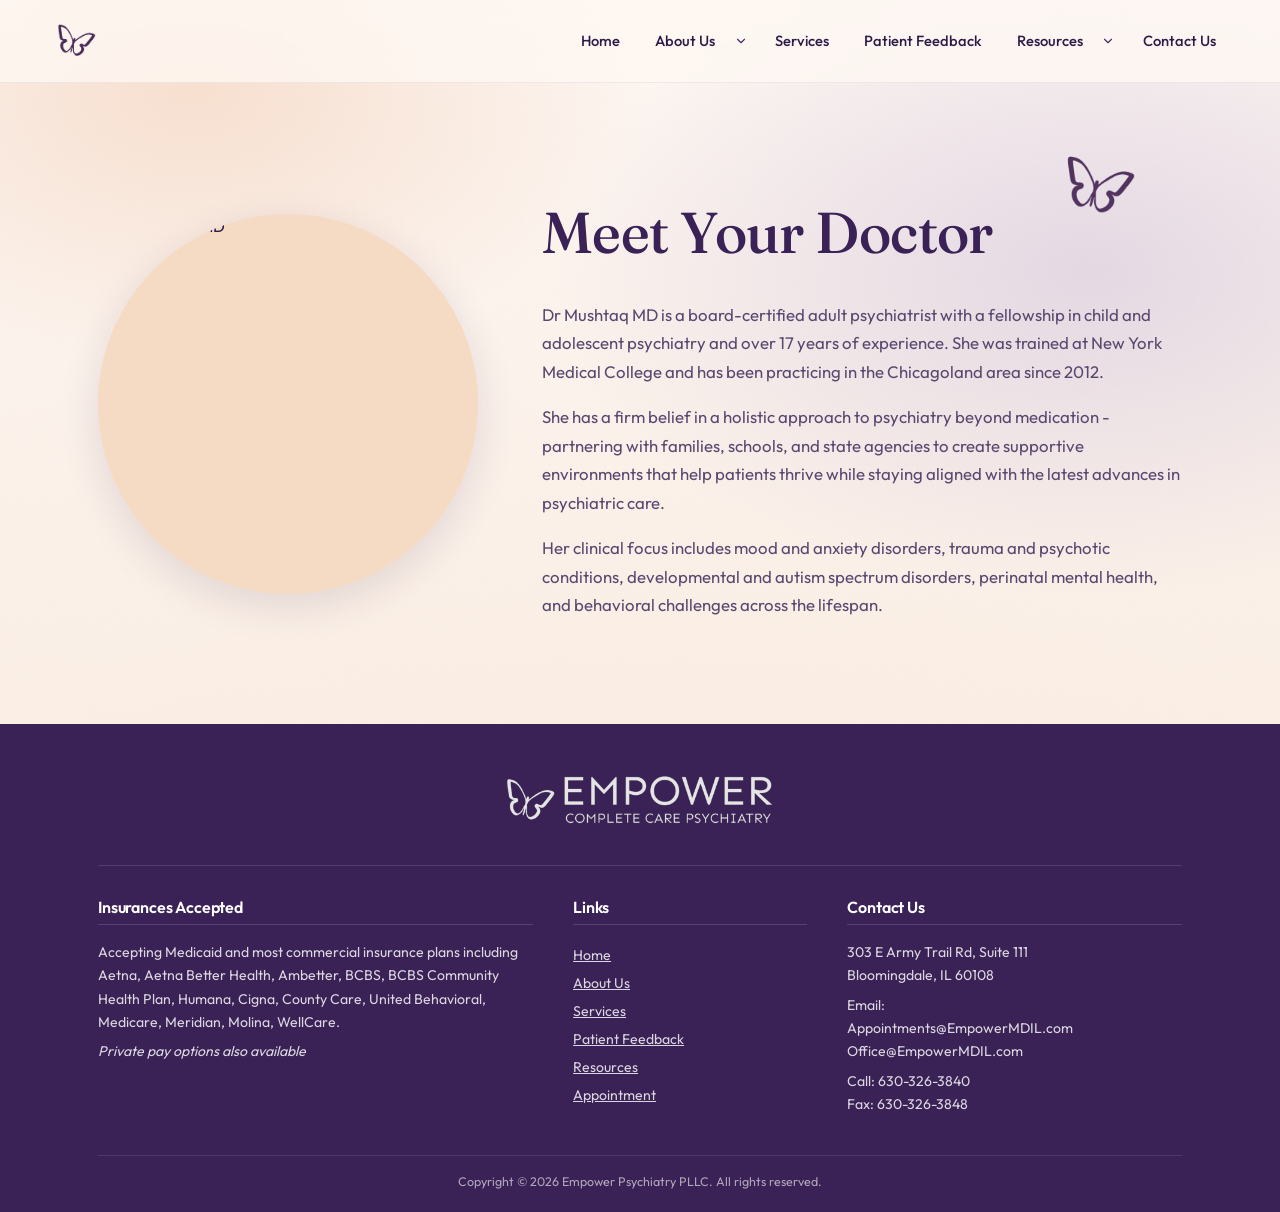
==== commit da54c51a: "header and footer consistency, blog page" ====
--- a/about.html
+++ b/about.html
@@ -104,7 +104,42 @@
       <nav>
         <ul class="nav-links">
           <li><a href="index.html">Home</a></li>
-          <li><a href="about.html" status="active">About Us</a></li>
+          <li class = "nav-dropdown">
+            <div class="nav-dropdown-trigger">
+
+              <a href="about.html" status="active">
+                About Us
+              </a>
+
+              <button
+                class="dropdown-toggle"
+                aria-expanded="false"
+                aria-label="Expand About Us"
+                type="button">
+
+                <svg
+                  viewBox="0 0 24 24"
+                  fill="none"
+                  stroke-width="2"
+                  stroke-linecap="round"
+                  stroke-linejoin="round">
+
+                  <polyline points="6 9 12 15 18 9"></polyline>
+
+                </svg>
+
+              </button>
+
+            </div>
+            <ul class="dropdown-menu">
+
+              <li>
+                <a href="/blog.html">
+                  Blog
+                </a>
+              </li>
+            </ul>
+          </li>
           <li><a href="services.html">Services</a></li>
           <li><a href="feedback.html">Patient Feedback</a></li>
           <li class="nav-dropdown">
@@ -229,6 +264,7 @@
             <li><a href="about.html">About Us</a></li>
             <li><a href="services.html">Services</a></li>
             <li><a href="feedback.html">Patient Feedback</a></li>
+            <li><a href="resources.html">Resources</a></li>
             <li><a href="contact.html">Appointment</a></li>
           </ul>
         </div>
